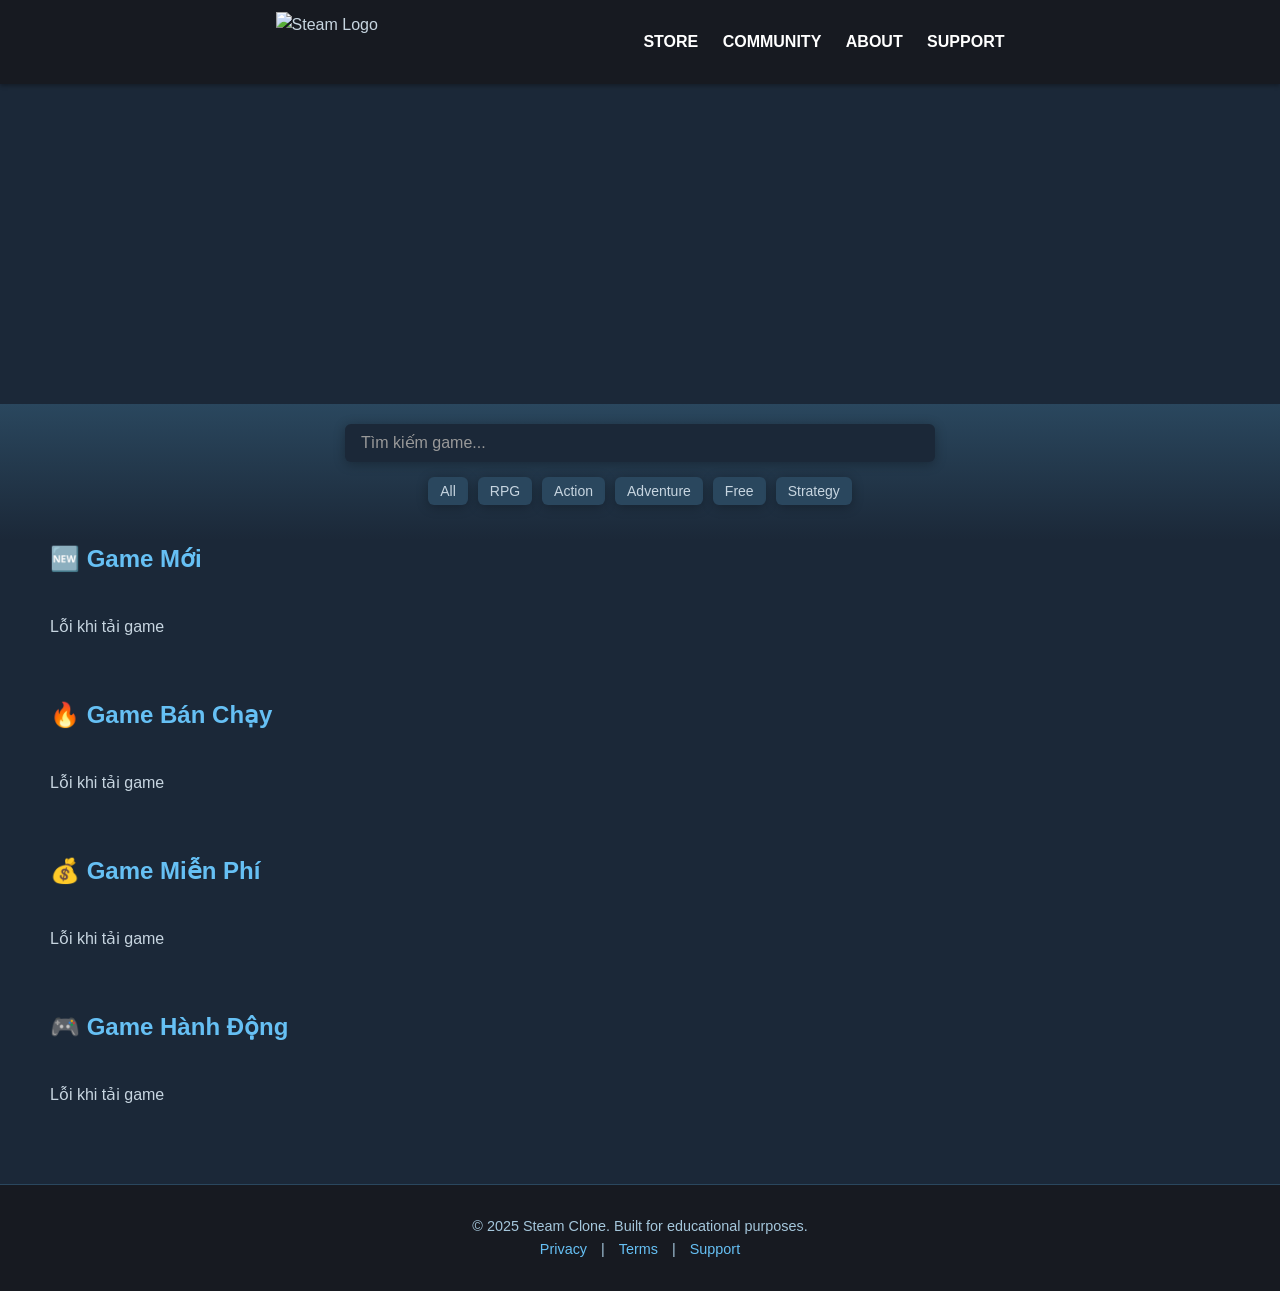
==== detail.html @ a0859a68 "Add files via upload" ====
<!DOCTYPE html>
<html lang="vi">

<head>
  <meta charset="UTF-8" />
  <meta name="viewport" content="width=device-width, initial-scale=1.0" />
  <title>Steam Game Detail</title>
  <link rel="stylesheet" href="css/base.css" />
  <link rel="stylesheet" href="css/detail.css" />
</head>

<body>
  <!-- ========== Header Navigation ========== -->
  <header class="main-header">
    <div class="logo">
      <img src="assets/images/header_logo.png" alt="Steam Logo">
    </div>
    <nav class="main-nav">
      <a href="main.html">STORE</a>
      <a href="#">COMMUNITY</a>
      <a href="#">ABOUT</a>
      <a href="#">SUPPORT</a>
    </nav>
  </header>

  <!-- ========== Main Content ========== -->
  <main class="container">
    <!-- ========== Back Button ========== -->
    <button class="back-button" onclick="window.history.back()">← Quay lại cửa hàng</button>

    <!-- ========== Game Detail ========== -->
    <section id="gameDetail" class="game-detail">
      <h1 class="game-title">Đang tải...</h1>
      <img class="game-image" src="" alt="Ảnh game" />
      <p><strong>Giá:</strong> <span class="game-price"></span></p>
      <p><strong>Phát hành bởi:</strong> <span class="game-publisher"></span></p>
      <p><strong>Giới thiệu:</strong> <span class="game-description"></span></p>
    </section>
  </main>

  <!-- ========== Footer Section ========== -->
  <footer>
    <p>&copy; 2025 Steam Clone. Built for educational purposes.</p>
    <p>
      <a href="#">Privacy</a> |
      <a href="#">Terms</a> |
      <a href="#">Support</a>
    </p>
  </footer>

  <script src="js/detail.js"></script>
</body>

</html>
---- css/base.css ----
/* ========== CSS Reset ========== */
* {
  box-sizing: border-box;
  margin: 0;
  padding: 0;
}

img {
  display: block;
  max-width: 100%;
}

input,
button,
textarea {
  font-family: inherit;
}

/* ========== Base Layout ========== */
html,
body {
  font-family: 'Segoe UI', Tahoma, Geneva, Verdana, sans-serif;
  font-size: 16px;
  line-height: 1.6;
  background-color: #1b2838;
  color: #c7d5e0;
}

/* ========== Typography ========== */
h1,
h2,
h3,
h4,
h5 {
  color: #66c0f4;
  font-weight: 600;
}

/* ========== Link Styles ========== */
a {
  color: inherit;
  text-decoration: none;
}

a:hover {
  text-decoration: underline;
}

/* ========== Main Header ========== */
.main-header {
  background-color: #171a21;
  display: flex;
  justify-content: space-evenly;
  align-items: center;
  padding: 12px 30px;
  box-shadow: 0 2px 4px rgba(0, 0, 0, 0.3);
  z-index: 999;
}

/* ========== Logo ========== */
.logo {
  display: flex;
  align-items: center;
  height: 60px;
}

.logo img {
  height: 100%;
  width: auto;
  object-fit: contain;
}

/* ========== Navigation ========== */
.main-nav a {
  margin-left: 20px;
  color: white;
  text-decoration: none;
  font-weight: bold;
  transition: color 0.3s;
}

.main-nav a:hover {
  color: #66c0f4;
}

/* ========== Footer ========== */
footer {
  margin-top: 60px;
  padding: 30px;
  background-color: #171a21;
  color: #a5c7dc;
  text-align: center;
  font-size: 0.9rem;
  border-top: 1px solid #2a475e;
}

footer a {
  color: #66c0f4;
  text-decoration: none;
  margin: 0 10px;
}

footer a:hover {
  text-decoration: underline;
}

/* ========== Responsive ========== */
@media (max-width: 768px) {
  .logo {
    height: 40px;
  }

  .main-nav {
    display: none;
  }

  .main-header {
    flex-direction: column;
    align-items: center;
  }
}
---- css/detail.css ----
/* ========== Container ========== */
.container {
  max-width: 900px;
  margin: 40px auto;
  padding: 20px;
  background-color: #2a475e;
  border-radius: 10px;
  box-shadow: 0 0 20px rgba(0, 0, 0, 0.5);
}

/* ========== Game Title ========== */
h1.game-title {
  font-size: 28px;
  margin-bottom: 10px;
  color: #66c0f4;
}

/* ========== Game Image ========== */
img.game-image {
  width: 100%;
  max-width: 600px;
  border-radius: 8px;
  margin: 20px 0;
  box-shadow: 0 0 10px rgba(0, 0, 0, 0.3);
}

/* ========== Game Description ========== */
.game-description {
  font-size: 16px;
  margin: 15px 0;
  line-height: 1.6;
}

/* ========== Game Price ========== */
.game-price {
  font-size: 18px;
  color: #66c0f4;
  margin-top: 10px;
}

/* ========== Game Publisher ========== */
.game-publisher {
  font-size: 15px;
  color: #ccc;
  margin-bottom: 10px;
}

/* ========== Back Button ========== */
.back-button {
  display: inline-block;
  margin-bottom: 20px;
  padding: 10px 20px;
  background-color: #66c0f4;
  color: #000;
  border-radius: 6px;
  text-decoration: none;
  font-weight: bold;
  transition: background-color 0.2s ease;
}

.back-button:hover {
  background-color: #4aa3db;
}

/* ========== Responsive ========== */
@media (max-width: 768px) {
  .container {
    width: 100%;
    padding: 16px;
    margin: 10px;
  }

  img.game-image {
    width: 100%;
    height: auto;
    margin: 12px 0;
  }

  .game-title {
    font-size: 20px;
    text-align: center;
  }

  .game-description,
  .game-price,
  .game-publisher {
    font-size: 14px;
    line-height: 1.5;
    text-align: justify;
  }

  .back-button {
    width: 100%;
    text-align: center;
    margin-bottom: 20px;
  }
}
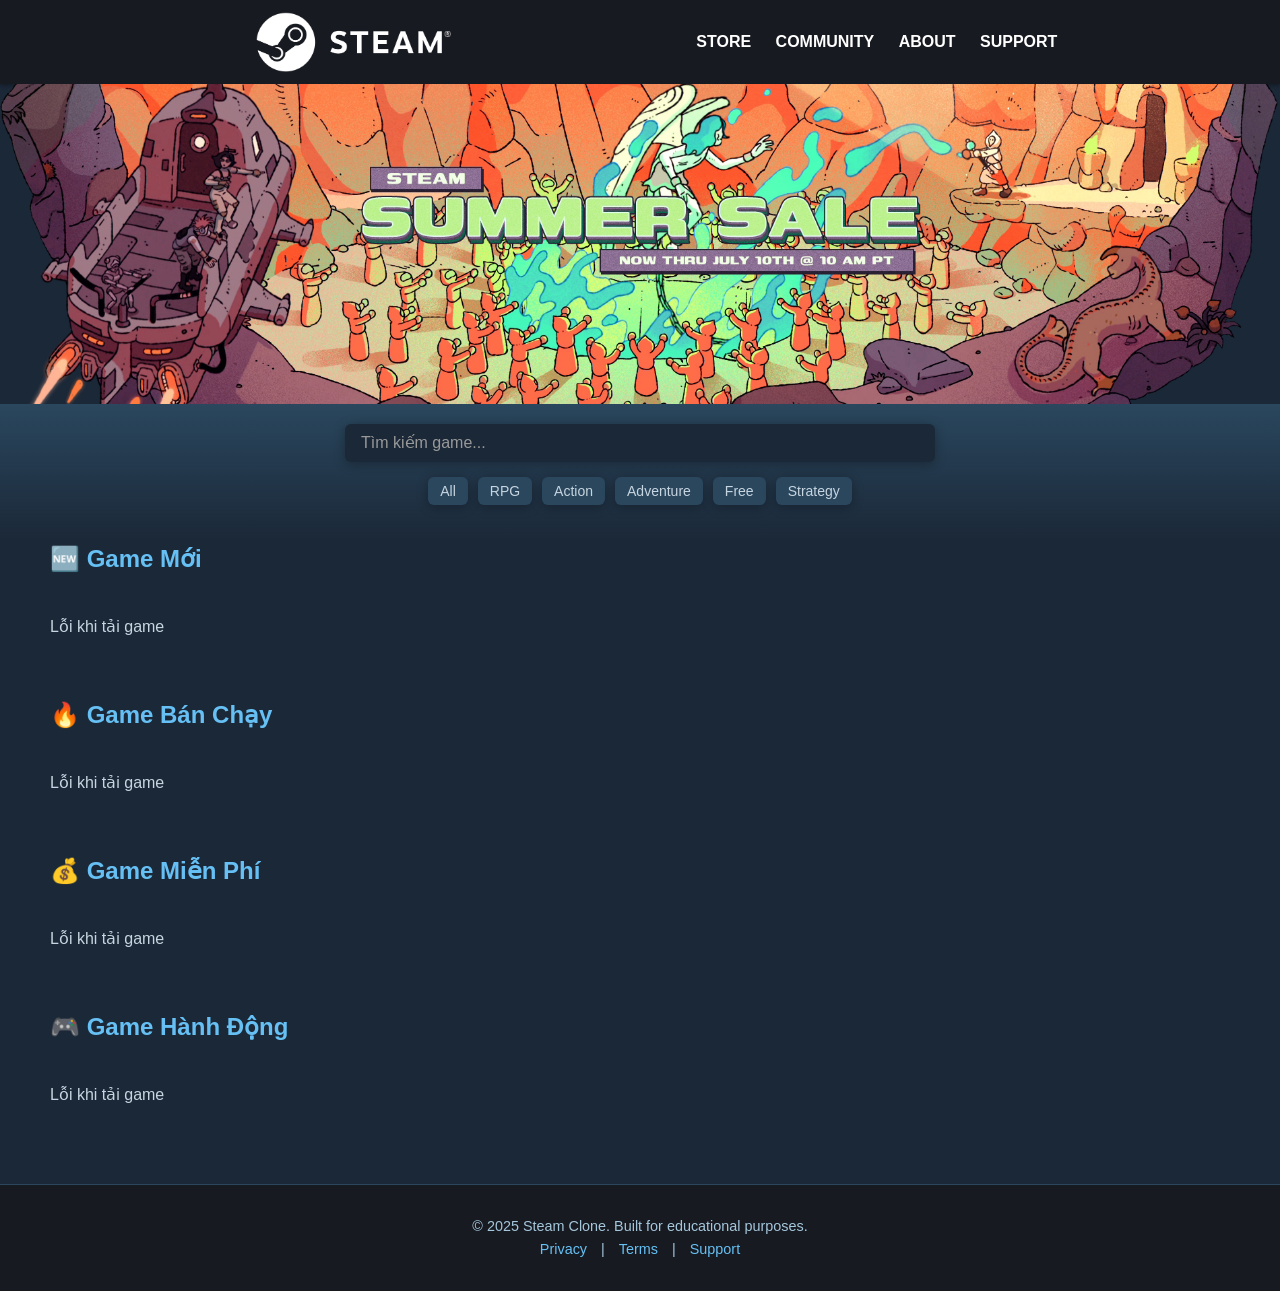
==== commit 418e3bcd: "detail.html" ====
--- a/detail.html
+++ b/detail.html
@@ -13,7 +13,7 @@
   <!-- ========== Header Navigation ========== -->
   <header class="main-header">
     <div class="logo">
-      <img src="assets/images/header_logo.png" alt="Steam Logo">
+      <img src="header_logo.png" alt="Steam Logo">
     </div>
     <nav class="main-nav">
       <a href="main.html">STORE</a>
@@ -51,4 +51,4 @@
   <script src="js/detail.js"></script>
 </body>
 
-</html>+</html>
